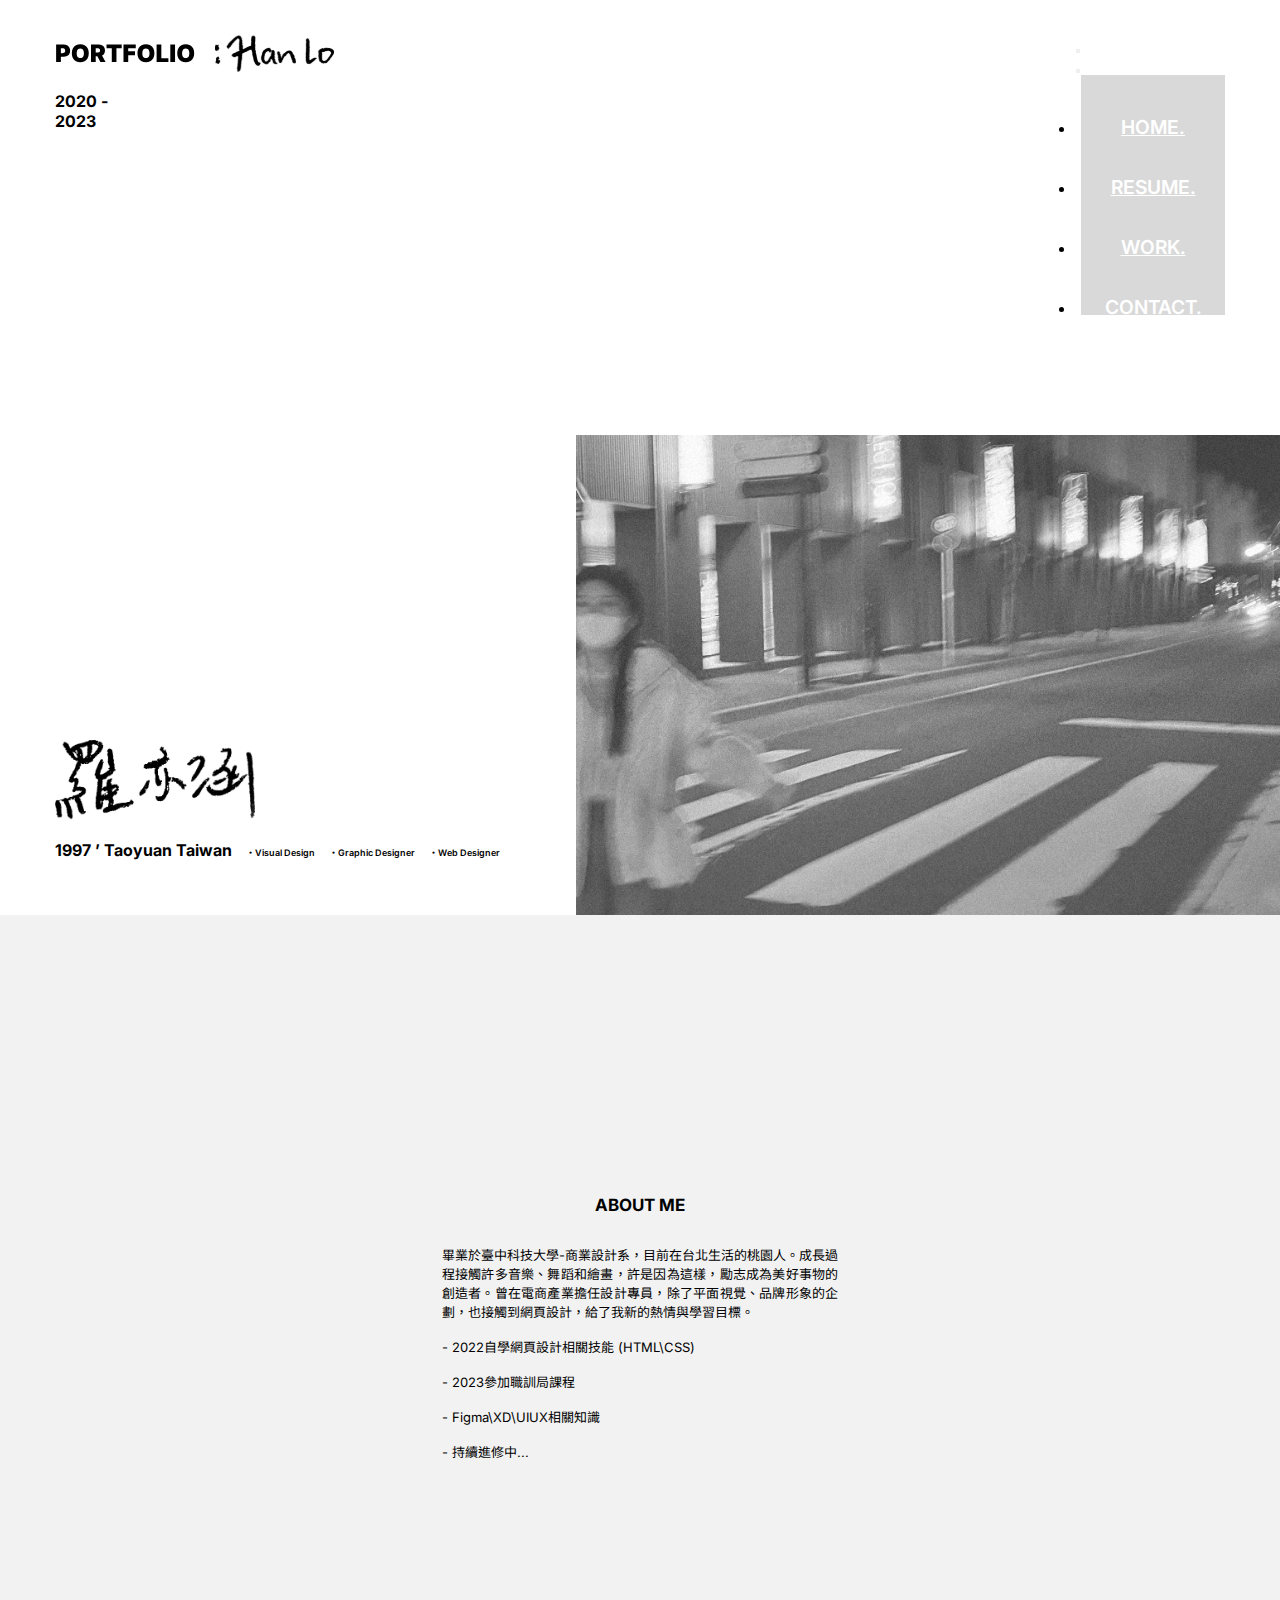
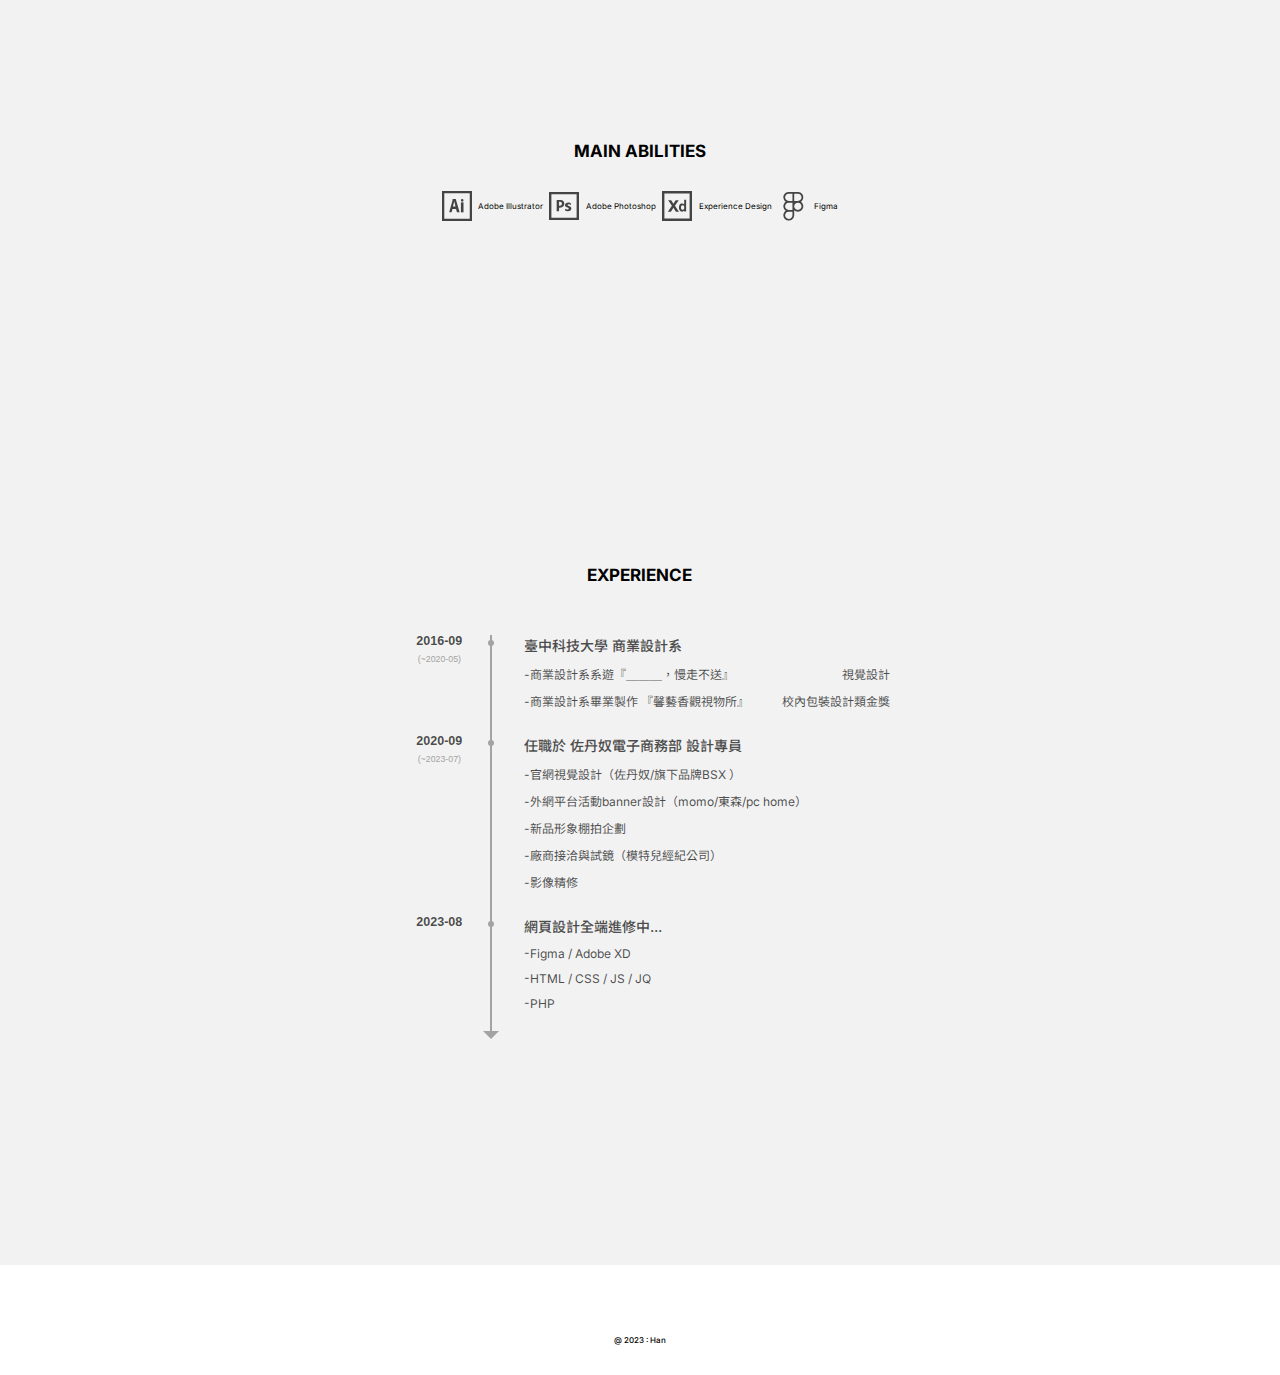
==== han2023/index.html @ e3a48b7e "v1" ====
<!DOCTYPE html>
<html lang="en">

<head>
    <meta charset="UTF-8">
    <meta name="viewport" content="width=device-width, initial-scale=1.0">
    <title>：Han Lo</title>

    <link rel="stylesheet" href="./lightbox2-2.11.4/dist/css/lightbox.min.css">

    <link href="https://cdn.jsdelivr.net/npm/bootstrap@5.1.1/dist/css/bootstrap.min.css" rel="stylesheet"
        integrity="sha384-F3w7mX95PdgyTmZZMECAngseQB83DfGTowi0iMjiWaeVhAn4FJkqJByhZMI3AhiU" crossorigin="anonymous">
    <link href="favicon.ico" type="image/x-icon" rel="icon" />
    <link href="favicon.ico" type="image/x-icon" rel="shortcut icon" />


    <link rel="stylesheet" href="index.css">


</head>

<body>

    <!-------------------------header & nav------------------------->
    <header>
        <div>
            <a href="./index.html">
                <img src="./about_me/po_han.svg" alt="">
            </a>

            <p class="year">2020 -<br>2023 </p>

        </div>

        <nav class="navbar navbar-expand-lg navbar-light ">
            <div class="container-fluid">
                <button class="navbar-toggler" type="button" class="btn btn-primary" type="button"
                    data-bs-toggle="offcanvas" data-bs-target="#offcanvasRight" aria-controls="offcanvasRight">
                    <span class="navbar-toggler-icon"></span>
                </button>
                <div class="offcanvas  offcanvas1">
                    <div class="offcanvas-header">
                        <h5 id="offcanvasRightLabel"></h5>
                        <button type="button" class="btn-close text-reset" data-bs-dismiss="offcanvas"
                            aria-label="Close"></button>
                    </div>
                    <ul class="navbar-nav me-auto mb-2 mb-lg-0 offcanvas-body">
                        <li class="nav-item">
                            <a class="nav-link" aria-current="page" href="index.html">HOME.</a>
                        </li>
                        <li class="nav-item">
                            <a class="nav-link" href="#scrollspyHeading2">RESUME.</a>
                        </li>
                        <li class="nav-item">
                            <a class="nav-link" href="work.html">WORK.</a>
                        </li>
                        <li class="nav-item">
                            <a class="nav-link" href="contact.html">CONTACT.</a>
                        </li>
                    </ul>

                </div>
                <div class="offcanvas offcanvas-end offcanvas2" tabindex="-1" id="offcanvasRight"
                    aria-labelledby="offcanvasRightLabel">
                    <div class="offcanvas-header">
                        <h5 id="offcanvasRightLabel"></h5>
                        <button type="button" class="btn-close text-reset" data-bs-dismiss="offcanvas"
                            aria-label="Close"></button>
                    </div>
                    <ul class="navbar-nav   mb-lg-0 offcanvas-body">
                        <li class="nav-item">
                            <a class="nav-link" aria-current="page" href="index.html">HOME.</a>
                        </li>
                        <li class="nav-item">
                            <a class="nav-link" href="#scrollspyHeading2">RESUME.</a>
                        </li>
                        <li class="nav-item">
                            <a class="nav-link" href="work.html">WORK.</a>
                        </li>
                        <li class="nav-item">
                            <a class="nav-link" href="contact.html">CONTACT.</a>
                        </li>
                    </ul>

                </div>



            </div>
        </nav>


    </header>

    <!-- ================================ main ================================ -->

    <main>

        <div class="mainL">
            <img src="./about_me/loyihan.png" alt="">

            <h2>
                1997 ’ Taoyuan Taiwan
            </h2>
            <p>・Visual Design</p>
            <p>・Graphic Designer</p>
            <p>・Web Designer</p>
        </div>

        <div class="mainR">
            <img src="./about_me/bg_bk01.png" alt="">
        </div>

    </main>




    <!-- ================================ sec1 ================================ -->



    <section data-bs-spy="scroll" data-bs-target="#navbar-example2" data-bs-offset="0" class="scrollspy-example"
        tabindex="0">
        <div class="sec" id="scrollspyHeading2">



            <div class="sec1">
                <h3>ABOUT ME</h3>
                <p>
                    畢業於臺中科技大學-商業設計系，目前在台北生活的桃園人。成長過程接觸許多音樂、舞蹈和繪畫，許是因為這樣，勵志成為美好事物的創造者。曾在電商產業擔任設計專員，除了平面視覺、品牌形象的企劃，也接觸到網頁設計，給了我新的熱情與學習目標。
                    <br>
                    <br>- 2022自學網頁設計相關技能 (HTML\CSS)
                    <br>
                    <br>- 2023參加職訓局課程
                    <br>
                    <br>- Figma\XD\UIUX相關知識
                    <br>
                    <br>- 持續進修中...
                </p>
            </div>



            <div class="sec2">
                <h3>MAIN ABILITIES
                </h3>
                <div class="abi">
                    <img src="./about_me/ai.svg" alt="">
                    <p>Adobe Illustrator</p>
                    <img src="./about_me/ps.svg" alt="">
                    <p>Adobe Photoshop</p>
                    <img src="./about_me/xd.svg" alt="">
                    <p>Experience Design</p>
                    <img src="./about_me/figma.svg" alt="">
                    <p>Figma</p>
                </div>
            </div>

            <div class="sec2_2">
                <h3>MAIN ABILITIES
                </h3>
                <div class="abi">
                    <div class="abi_2">
                        <img src="./about_me/ai.svg" alt="">
                        <p>Adobe Illustrator</p>
                    </div>
                    <div class="abi_2">

                        <img src="./about_me/ps.svg" alt="">
                        <p>Adobe Photoshop</p>
                    </div>
                    <div class="abi_2">

                        <img src="./about_me/xd.svg" alt="">
                        <p>Experience Design</p>
                    </div>
                    <div class="abi_2">

                        <img src="./about_me/figma.svg" alt="">
                        <p>Figma</p>
                    </div>
                </div>
            </div>



        </div>


    </section>







    <!-- ================================sec3 ================================ -->


    <section class="section3">
        <div class="sec3">
            <h3>EXPERIENCE</h3>


            <div class="time_box">

                <div class="time_item" date-is='2016-09'>
                    <ul>
                        <h4 date-from='(~2020-05)'>臺中科技大學 商業設計系</h4>
                        <li>-商業設計系系遊『＿＿＿，慢走不送』 <span>視覺設計</span> </li>
                        <li>-商業設計系畢業製作 『馨藝香觀視物所』 <span>校內包裝設計類金獎</span></li>
                    </ul>
                </div>

                <div class="time_item" date-is='2020-09'>
                    <ul>
                        <h4 date-from='(~2023-07)'>任職於 佐丹奴電子商務部 設計專員</h4>
                        <li>-官網視覺設計（佐丹奴/旗下品牌BSX ）</li>
                        <li>-外網平台活動banner設計（momo/東森/pc home）</li>
                        <li>-新品形象棚拍企劃</li>
                        <li>-廠商接洽與試鏡（模特兒經紀公司）</li>
                        <li>-影像精修</li>
                    </ul>

                </div>

                <div class="time_item" date-is='2023-08'>
                    <ul>
                        <h4>網頁設計全端進修中...</h4>
                        <li>-Figma / Adobe XD</li>
                        <li>-HTML / CSS / JS / JQ</li>
                        <li>-PHP</li>
                    </ul>
                    <div class="t01"></div>

                </div>



            </div>

        </div>

    </section>

    <!-- ________sec4_________ -->

    <section class="section4">
        <div class="sec4">
            <h3>EXPERIENCE</h3>


            <div class="time_box">

                <div class="time_item">
                    <ul>
                        <li>2020-05&nbsp;~&nbsp; 2016-09</li>
                        <h4>臺中科技大學 商業設計系</h4><br>
                        <li>-商業設計系系遊『＿＿＿，慢走不送』 </li>
                        <li>-商業設計系畢業製作 『馨藝香觀視物所』 </li>
                    </ul>
                </div>

                <div class="time_item">
                    <ul>
                        <li>2020-09&nbsp; ~&nbsp; 2023-07</li>
                        <h4>佐丹奴電子商務部 設計專員</h4><br>
                        <li>-官網視覺設計（佐丹奴/旗下品牌BSX ）</li>
                        <li>-外網平台活動banner設計（momo/東森/pc）</li>
                        <li>-新品形象棚拍企劃</li>
                        <li>-廠商接洽與試鏡（模特兒經紀公司）</li>
                        <li>-影像精修</li>
                    </ul>

                </div>

                <div class="time_item">
                    <ul>
                        <li>2023-08&nbsp; ~&nbsp; </li>
                        <h4>網頁設計全端進修中...</h4><br>
                        <li>-Figma / Adobe XD</li>
                        <li>-HTML / CSS / JS / JQ</li>
                        <li>-PHP</li>
                    </ul>
                    <div class="t01"></div>

                </div>



            </div>

        </div>

    </section>






























    <footer>@ 2023 : Han</footer>




    <script src="./lightbox2-2.11.4/dist/js/lightbox-plus-jquery.min.js"></script>

    <script src="https://cdn.jsdelivr.net/npm/bootstrap@5.1.1/dist/js/bootstrap.bundle.min.js"
        integrity="sha384-/bQdsTh/da6pkI1MST/rWKFNjaCP5gBSY4sEBT38Q/9RBh9AH40zEOg7Hlq2THRZ"
        crossorigin="anonymous"></script>





    <!-- -----------------top------------------ -->
    <button type="button" id="BackTop" class="toTop-arrow"></button>
    <script>
        $(function () {
            $('#BackTop').click(function () {
                $('html,body').animate({ scrollTop: 0 }, 333);
            });
            $(window).scroll(function () {
                if ($(this).scrollTop() > 300) {
                    $('#BackTop').fadeIn(222);
                } else {
                    $('#BackTop').stop().fadeOut(222);
                }
            }).scroll();
        });
    </script>

</body>

</html>
---- han2023/index.css ----
@import url('https://fonts.googleapis.com/css2?family=Inter:wght@100;200;300;400;500;600;700;800;900&family=Noto+Sans+TC:wght@100;200;300;400;500;600;700;800;900&display=swap');


/* font-family: 'Inter', sans-serif; */
/* font-family: 'Noto Sans TC', sans-serif; */

:root {
    --f-family-1: 'Inter', 'Noto Sans TC', sans-serif;
}




body {
    width: 100%;
    max-width: 1700px;
    margin: 0 auto;
}




* {
    margin: 0;
    padding: 0;
    box-sizing: border-box;
    font-family: var(--f-family-1);
}





/* =====================-----header=====================----- */




header {

    padding: 35px 55px 120px 55px;
    display: flex;
    justify-content: space-between;
    overflow: hidden;
}


header img {
    display: block;
    width: 100%;
}

.year {
    /* TODO: */

    font-weight: 700;
    font-size: 1em;
}


/* ========================= nav ======================= */

.nav {
    display: flex;
    align-items: flex-end;
    /* min-width: px; */
    padding-bottom: 25px;
    text-align: center;
    padding-left: 100px;
}

.navbar {
    display: block;
    padding-left: 30px;
}

.nav-item {
    text-align: center;
}

nav a {

    display: block;
    width: 7.5em;
    height: 60px;
    margin-left: 5px;
    /* padding-top: 36px; */
    background-color: #D9D9D9;

    font-weight: 600;
    font-size: 1.2em;
    color: #fff;

}

nav ul li a:hover {
    background-color: rgb(164, 164, 164);
}

.nav-link {
    padding-top: 40px;
}


.navbar-light .navbar-nav .nav-link:focus,
.navbar-light .navbar-nav .nav-link {
    color: #fff;
}


.navbar-light .navbar-nav .nav-link:hover {
    color: rgb(255, 255, 255);
}

.navbar-light .navbar-nav .nav-link.active,
.navbar-light .navbar-nav .show>.nav-link {
    color: rgb(255, 255, 255);
}

@media (min-width: 992px) {

    .offcanvas2 {
        display: none;
    }

}

@media (max-width: 991px) {
    .offcanvas1 {
        display: none;
    }

    nav a {
        width: 100%;
        margin-left: 0px;
        background-color: #D9D9D9;
    }

    nav ul li a:hover {
        background-color: rgb(164, 164, 164);
    }

    .offcanvas-body {
        padding: 0;
    }

    .offcanvas-header,
    .offcanvas-body {
        background-color: #D9D9D9;

    }
}

/*  ========================= main =========================  */


main {
    display: flex;
    justify-content: space-between;
    align-items: flex-end;
}


.mainL {
    padding-left: 55px;
    padding-bottom: 55px;
    display: flex;
    justify-content: space-around;
    align-items: baseline;
    position: relative;
}

.mainL img {
    width: 40%;
    position: absolute;
    left: 55px;
    top: -100px;
}

.mainL h2 {
    font-size: 16px;
    font-weight: 700;
    margin-bottom: 0px;
}

.mainL p {
    font-size: 9px;
    font-weight: 600;
    margin-bottom: 0px;
    padding-left: 14px;
}



.mainR {
    width: 55%;
    height: 480px;
    overflow: hidden;

}


.mainR img {
    width: 100%;

}



/* ================================ sec1 ================================ */

section {
    height: 1250px;
    background-color: #f2f2f2;
    position: relative;
}

.sec {
    width: calc(30% + 1vw);
    text-align: justify;
    margin: auto;
    /* text-indent: 35px; */
}

.sec h3 {
    text-align: center;
    font-size: 17px;
    font-weight: 700;
    padding-bottom: 30px;

}



.sec p {
    font-size: 13px;
}


.sec1 {
    padding-top: 280px;
    padding-bottom: 280px;
}



/* ================================ sec2 ================================ */

.abi {
    display: flex;
    justify-content: space-between;
    align-items: center;

}

.abi p {
    font-size: 8px;
    margin-bottom: 0px;

}

.abi img {
    width: 30px;

}

.sec2 {
    padding-bottom: 340px;

}

.sec2_2 {
    display: none;
}


/* ================================ sec3 ================================ */

.section3 {
    height: 700px;
    background-color: #f2f2f2;
    position: relative;
}

.sec3 {
    width: calc(30% + 1vw);
    text-align: justify;
    margin: auto;
    /* text-indent: 35px; */
}

.sec3 h3 {
    text-align: center;
    font-size: 17px;
    font-weight: 700;
    padding-bottom: 30px;

}


.sec3 h4 {
    font-size: 14px;
    font-weight: 550;
    padding-bottom: 10px;
}

.time_box {
    padding-top: 20px;
}


.time_box ul {
    padding-left: 0;
}

.time_box li {
    list-style-type: none;
    font-size: 12px;
    padding-bottom: 10px;
    display: flex;
    justify-content: space-between;
}



.time_item {
    width: 400px;

    padding: 0em 0em 1em 2em;
    position: relative;
    color: rgba(0, 0, 0, 0.7);
    border-left: 2px solid #A3A3A3;
    margin-left: 3em;

}

.time_item::before {
    content: attr(date-is);
    position: absolute;
    left: -6em;
    font-weight: bold;
    top: -1px;
    display: block;
    font-family: "Roboto", sans-serif;
    font-weight: 700;
    font-size: 0.785rem;
}

.time_item::after {
    width: 6px;
    height: 6px;
    display: block;
    top: .3em;
    position: absolute;
    left: -4px;
    border-radius: 10px;
    content: "";
    border: 0px solid #A3A3A3;
    background: #A3A3A3;

}

h4::before {
    content: attr(date-from);
    width: auto;
    position: absolute;
    left: -8.4em;

    top: 19px;
    display: block;
    font-family: "Roboto", sans-serif;
    font-weight: 500;
    font-size: 0.55rem;
    color: #A3A3A3;
}






/* ----t01--- */
.t01 {

    width: 0;
    height: 0;
    border: 8px solid;
    border-color: #a3a3a3 transparent transparent transparent;
    position: absolute;
    bottom: -10px;
    left: -9px;

}


/* ----------sec4----------- */
.section4 {
    display: none;
}







/* ========================== footer ======================= */



footer {
    font-size: 8px;
    font-weight: 500;
    text-align: center;
    padding: 70px 0 30px 0;

}



/* =======================top========================= */


.toTop-arrow {
	width: 3rem;
	height: 3rem;
	padding: 0;
	margin: 0;
	border: 0;
	border-radius: 50%;
	opacity: 0.6;
	background: #000;
	cursor: pointer;
	position:fixed;
	right: 3rem;
	bottom: 3rem;
	display: none;
}
.toTop-arrow::before, .toTop-arrow::after {
	width: 18px;
	height: 4px;
	border-radius: 3px;
	background: #7e7e7e;
	position: absolute;
	content: "";
}
.toTop-arrow::before {
	transform: rotate(-45deg) translate(0, -50%);
	left: 0.73rem;
}
.toTop-arrow::after {
	transform: rotate(45deg) translate(0, -50%);
	right: 0.73rem;
}
.toTop-arrow:focus {outline: none;}



/* #########################1200PX########################## */

/* =====================-----header=====================----- */

/*  ========================= main =========================  */


@media (max-width: 1200px) {

    main {
        display: block;
    }

    .mainL {
        padding-right: 60px;
        ;
        justify-content: flex-end;
    }

    .mainL img {
        width: 12%;
        top: -15px;
    }



    .mainR {
        width: 100%;
    }


    .mainR img {
        width: 100%;
        object-fit: contain;
    }


    /* ================================ sec1 ================================ */

    section {
        height: 1250px;
    }

    .sec {
        width: calc(50% + 1vw);
    }

    .sec h3 {
        font-size: 20px;
    }

    .sec p {
        font-size: 16px;
    }


    /* ================================ sec2 ================================ */


    .abi p {
        font-size: 10px;
        margin-bottom: 0px;
        padding-left: 2px;
    }

    .abi img {
        width: 30px;
    }

    .sec2 {
        padding-bottom: 0;
    }


    /* ================================ sec3 ================================ */

    .section3 {
        margin-bottom: 0px;
        height: 760px;
    }

    .sec3 {
        width: calc(40% - 1vw);
    }

    .sec3 h3 {
        padding-bottom: 20px;
    }

    .sec3 h4 {
        font-size: 20px;
    }

    .time_box li {
        font-size: 13px;
    }



    /* ----t01--- */
    /* ========================== footer ======================= */


}





/* #########################500PX########################## */

/* =====================-----header=====================----- */
@media (max-width: 500px) {
    header {
        padding: 35px 30px 50px 30px;
    }

    /*  ========================= main =========================  */



    .mainL {
        display: none;
    }


    .mainR {
        height: 400px;
        width: 100%;
    }


    .mainR img {
        width: auto;
        height: 100%;
        object-fit: contain;
    }

    /* ================================ sec1 ================================ */
    .sec1 {
        padding-top: 150px;
        padding-bottom: 150px;
    }

    .sec {
        width: 60%;
    }

    .sec p {
        font-size: 14px;
    }


    /* ================================ sec2 ================================ */

    .sec2 {
        display: none;
    }


    .abi {
        display: block;
    }

    .abi p {
        font-size: calc(8px + 1vw);
        margin-bottom: 0px;
        padding-left: 2px;
    }

    .abi img {
        width: 30px;
    }

    .sec2_2 {
        display: block;
    }

    .sec2_2 .abi_2 {
        display: flex;
        justify-content: space-between;
        padding-bottom: 20px;
    }

    /* ================================ sec3 ================================ */

    .section3 {
        display: none;
    }



    /* ================================ sec4 ================================ */

    .section4 {
        display: block;
        overflow: hidden;
    }

    .time_item {
        margin-left: 40px;

    }

    .time_item:first-child {
        margin-top: 40px;
    }

    .section4 {
        margin-bottom: 0px;
        height: 800px;
    }

    .sec4 {
        width: calc(35% + 1vw);
        position: relative;
    }

    .sec4 h3 {
        padding-bottom: 20px;
        position: absolute;
        right: calc(-120px + 1vw);
        font-weight: 700;
        font-size: calc(16px + 1vw);

    }

    .sec4 h4 {
        font-size: 18px;
    }

    .time_box li {
        font-size: calc(8px + 1vw);
    }




    /* ----t01--- */
    /* ========================== footer ======================= */


}
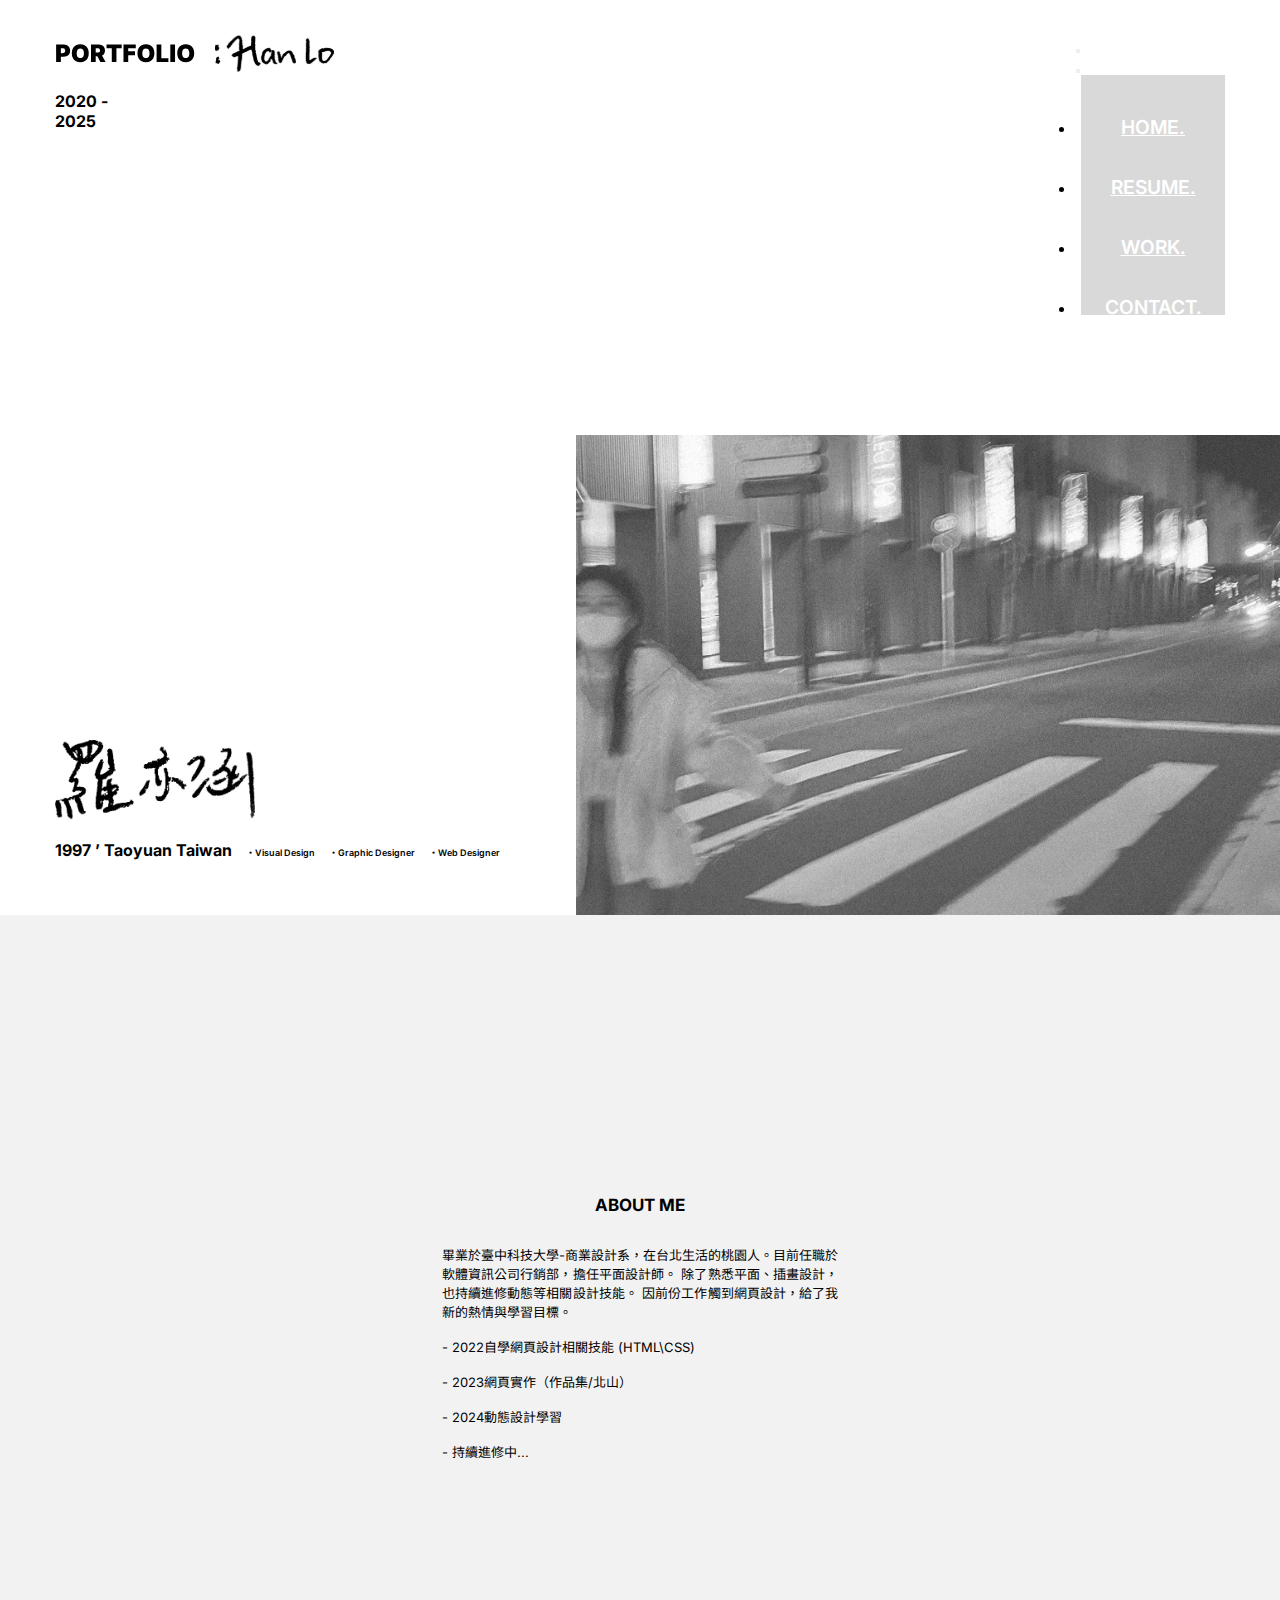
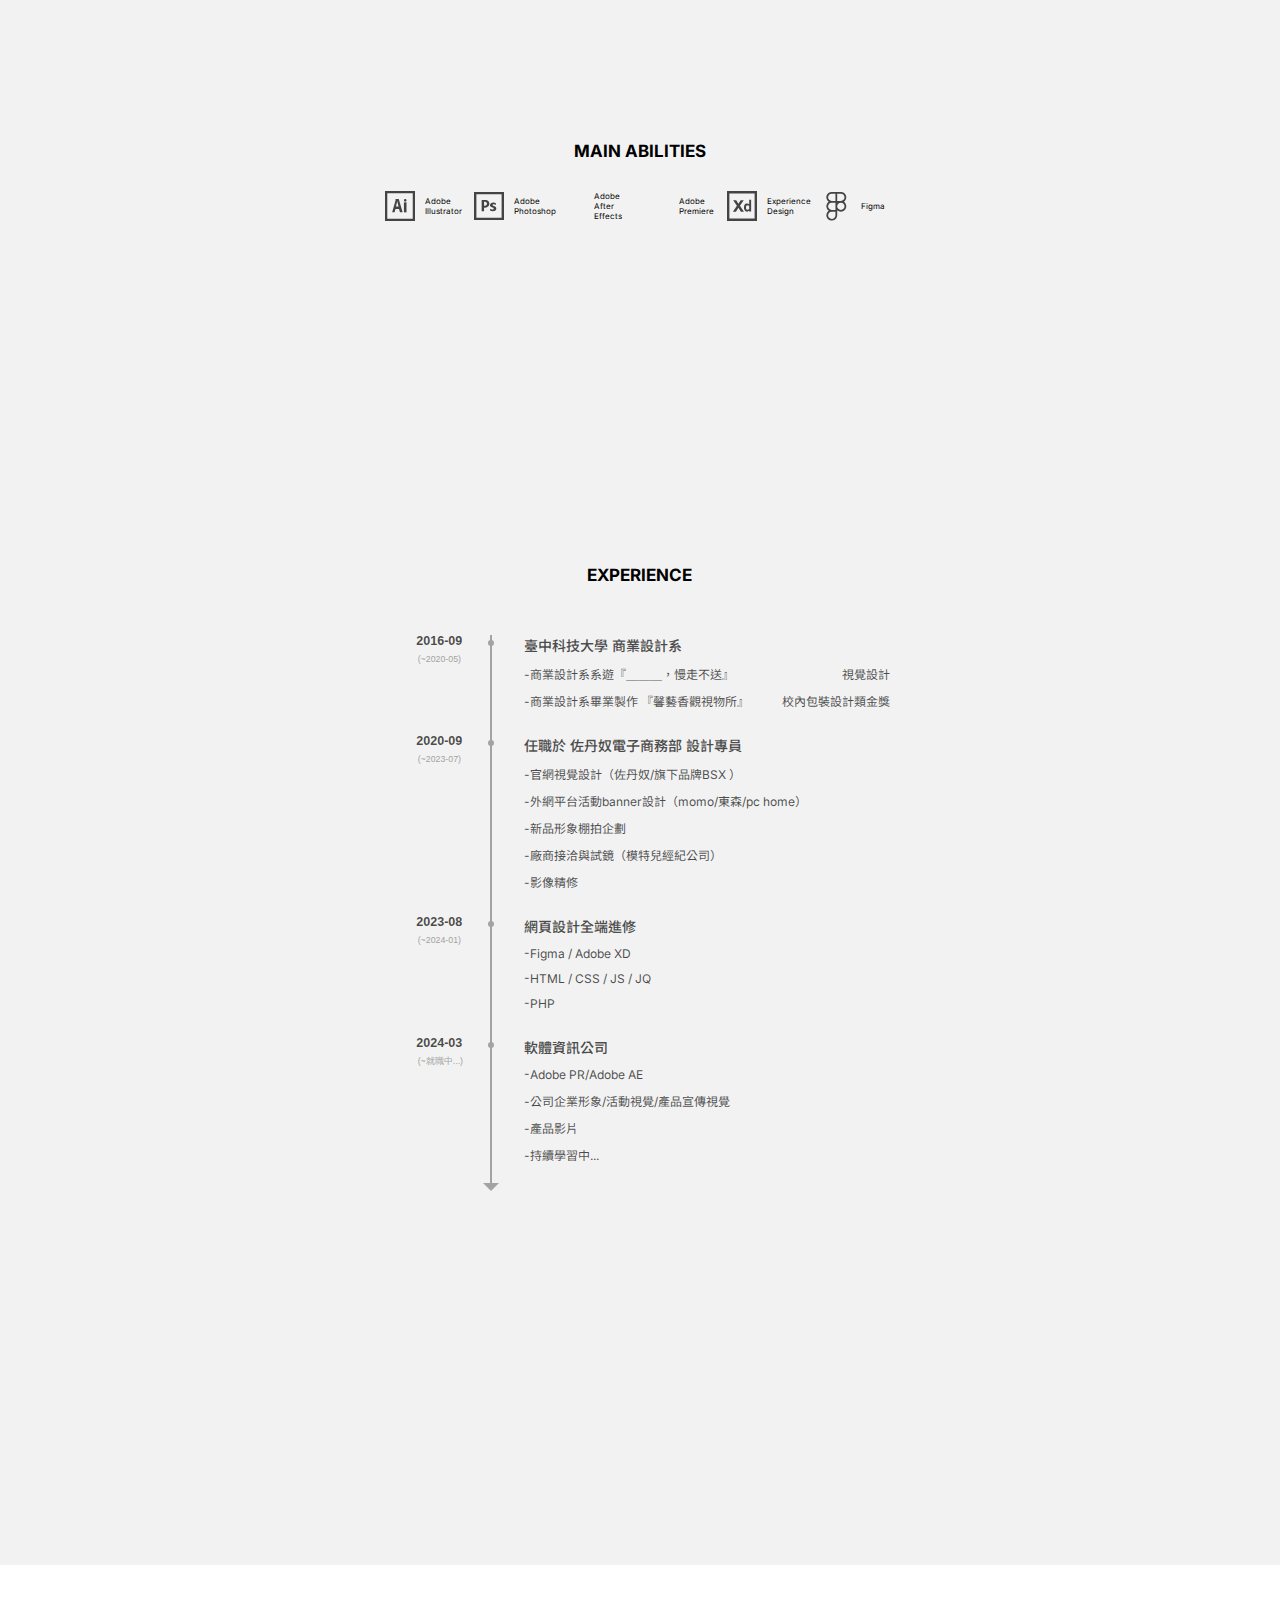
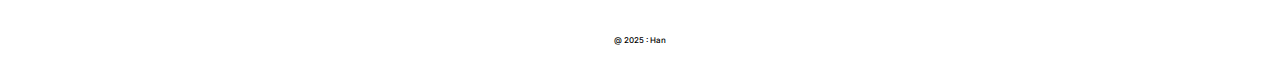
==== commit bed9d49f: "Add files via upload" ====
--- a/han2023/index.html
+++ b/han2023/index.html
@@ -28,7 +28,7 @@
                 <img src="./about_me/po_han.svg" alt="">
             </a>
 
-            <p class="year">2020 -<br>2023 </p>
+            <p class="year">2020 -<br>2025 </p>
 
         </div>
 
@@ -129,18 +129,21 @@
             <div class="sec1">
                 <h3>ABOUT ME</h3>
                 <p>
-                    畢業於臺中科技大學-商業設計系，目前在台北生活的桃園人。成長過程接觸許多音樂、舞蹈和繪畫，許是因為這樣，勵志成為美好事物的創造者。曾在電商產業擔任設計專員，除了平面視覺、品牌形象的企劃，也接觸到網頁設計，給了我新的熱情與學習目標。
+                    畢業於臺中科技大學-商業設計系，在台北生活的桃園人。目前任職於軟體資訊公司行銷部，擔任平面設計師。
+                    除了熟悉平面、插畫設計，也持續進修動態等相關設計技能。
+                    因前份工作觸到網頁設計，給了我新的熱情與學習目標。
                     <br>
                     <br>- 2022自學網頁設計相關技能 (HTML\CSS)
                     <br>
-                    <br>- 2023參加職訓局課程
+                    <br>- 2023網頁實作（作品集/北山）
                     <br>
-                    <br>- Figma\XD\UIUX相關知識
+                    <br>- 2024動態設計學習
                     <br>
                     <br>- 持續進修中...
                 </p>
             </div>
 
+    <!-- ================================ sec2 ================================ -->
 
 
             <div class="sec2">
@@ -151,6 +154,10 @@
                     <p>Adobe Illustrator</p>
                     <img src="./about_me/ps.svg" alt="">
                     <p>Adobe Photoshop</p>
+                    <img src="./about_me/ae.svg" alt="">
+                    <p>Adobe After Effects</p>
+                    <img src="./about_me/pr.svg" alt="">
+                    <p>Adobe Premiere</p>
                     <img src="./about_me/xd.svg" alt="">
                     <p>Experience Design</p>
                     <img src="./about_me/figma.svg" alt="">
@@ -166,16 +173,27 @@
                         <img src="./about_me/ai.svg" alt="">
                         <p>Adobe Illustrator</p>
                     </div>
-                    <div class="abi_2">
-
+
+                    <div class="abi_2">
                         <img src="./about_me/ps.svg" alt="">
                         <p>Adobe Photoshop</p>
                     </div>
-                    <div class="abi_2">
-
+
+                    <div class="abi_2">
+                        <img src="./about_me/ae.svg" alt="">
+                        <p>Adobe After Effects</p>
+                    </div>
+
+                    <div class="abi_2">
+                        <img src="./about_me/pr.svg" alt="">
+                        <p>Adobe Premiere</p>
+                    </div>
+
+                    <div class="abi_2">
                         <img src="./about_me/xd.svg" alt="">
                         <p>Experience Design</p>
                     </div>
+
                     <div class="abi_2">
 
                         <img src="./about_me/figma.svg" alt="">
@@ -229,10 +247,22 @@
 
                 <div class="time_item" date-is='2023-08'>
                     <ul>
-                        <h4>網頁設計全端進修中...</h4>
+                        <h4 date-from='(~2024-01)'>網頁設計全端進修</h4>
                         <li>-Figma / Adobe XD</li>
                         <li>-HTML / CSS / JS / JQ</li>
                         <li>-PHP</li>
+                    </ul>
+
+
+                </div>
+
+                <div class="time_item" date-is='2024-03'>
+                    <ul>
+                        <h4 date-from='(~就職中...)'>軟體資訊公司</h4>
+                        <li>-Adobe PR/Adobe AE</li>
+                        <li>-公司企業形象/活動視覺/產品宣傳視覺</li>
+                        <li>-產品影片</li>
+                        <li>-持續學習中...</li>
                     </ul>
                     <div class="t01"></div>
 
@@ -285,12 +315,22 @@
                         <li>-HTML / CSS / JS / JQ</li>
                         <li>-PHP</li>
                     </ul>
+                    
+                </div>
+
+                <div class="time_item">
+                    <ul>
+                        <li>2023-08&nbsp; ~&nbsp; </li>
+                        <h4>網頁設計全端進修中...</h4><br>
+                        <li>-Figma / Adobe XD</li>
+                        <li>-HTML / CSS / JS / JQ</li>
+                        <li>-PHP</li>
+                    </ul>
                     <div class="t01"></div>
 
                 </div>
 
 
-
             </div>
 
         </div>
@@ -326,7 +366,7 @@
 
 
 
-    <footer>@ 2023 : Han</footer>
+    <footer>@ 2025 : Han</footer>
 
 
 
--- a/han2023/index.css
+++ b/han2023/index.css
@@ -256,7 +256,8 @@
 .abi p {
     font-size: 8px;
     margin-bottom: 0px;
-
+    padding-right: 10px;
+    padding-left: 10px;
 }
 
 .abi img {
@@ -266,7 +267,8 @@
 
 .sec2 {
     padding-bottom: 340px;
-
+    display: grid;
+    place-content: center;
 }
 
 .sec2_2 {
@@ -277,7 +279,7 @@
 /* ================================ sec3 ================================ */
 
 .section3 {
-    height: 700px;
+    height: 1000px;
     background-color: #f2f2f2;
     position: relative;
 }
@@ -568,7 +570,7 @@
 /* #########################500PX########################## */
 
 /* =====================-----header=====================----- */
-@media (max-width: 500px) {
+@media (max-width: 660px) {
     header {
         padding: 35px 30px 50px 30px;
     }
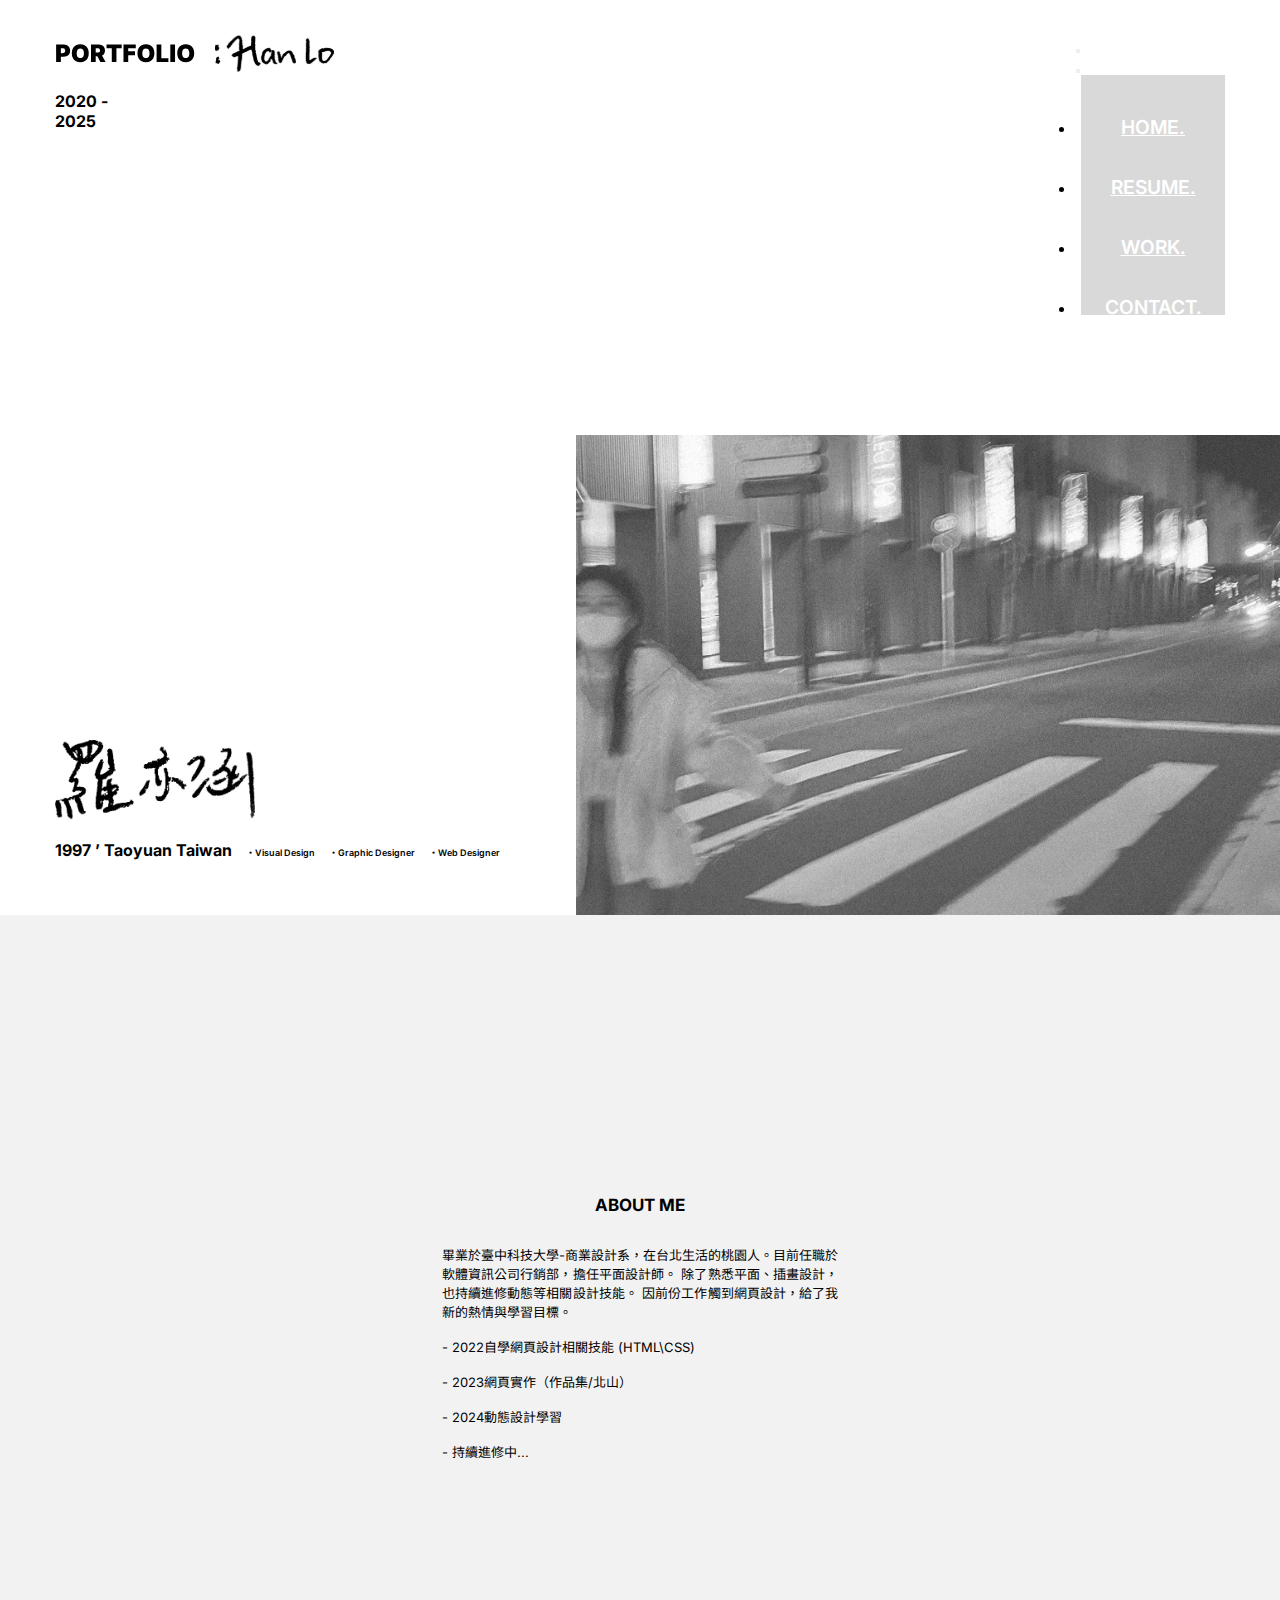
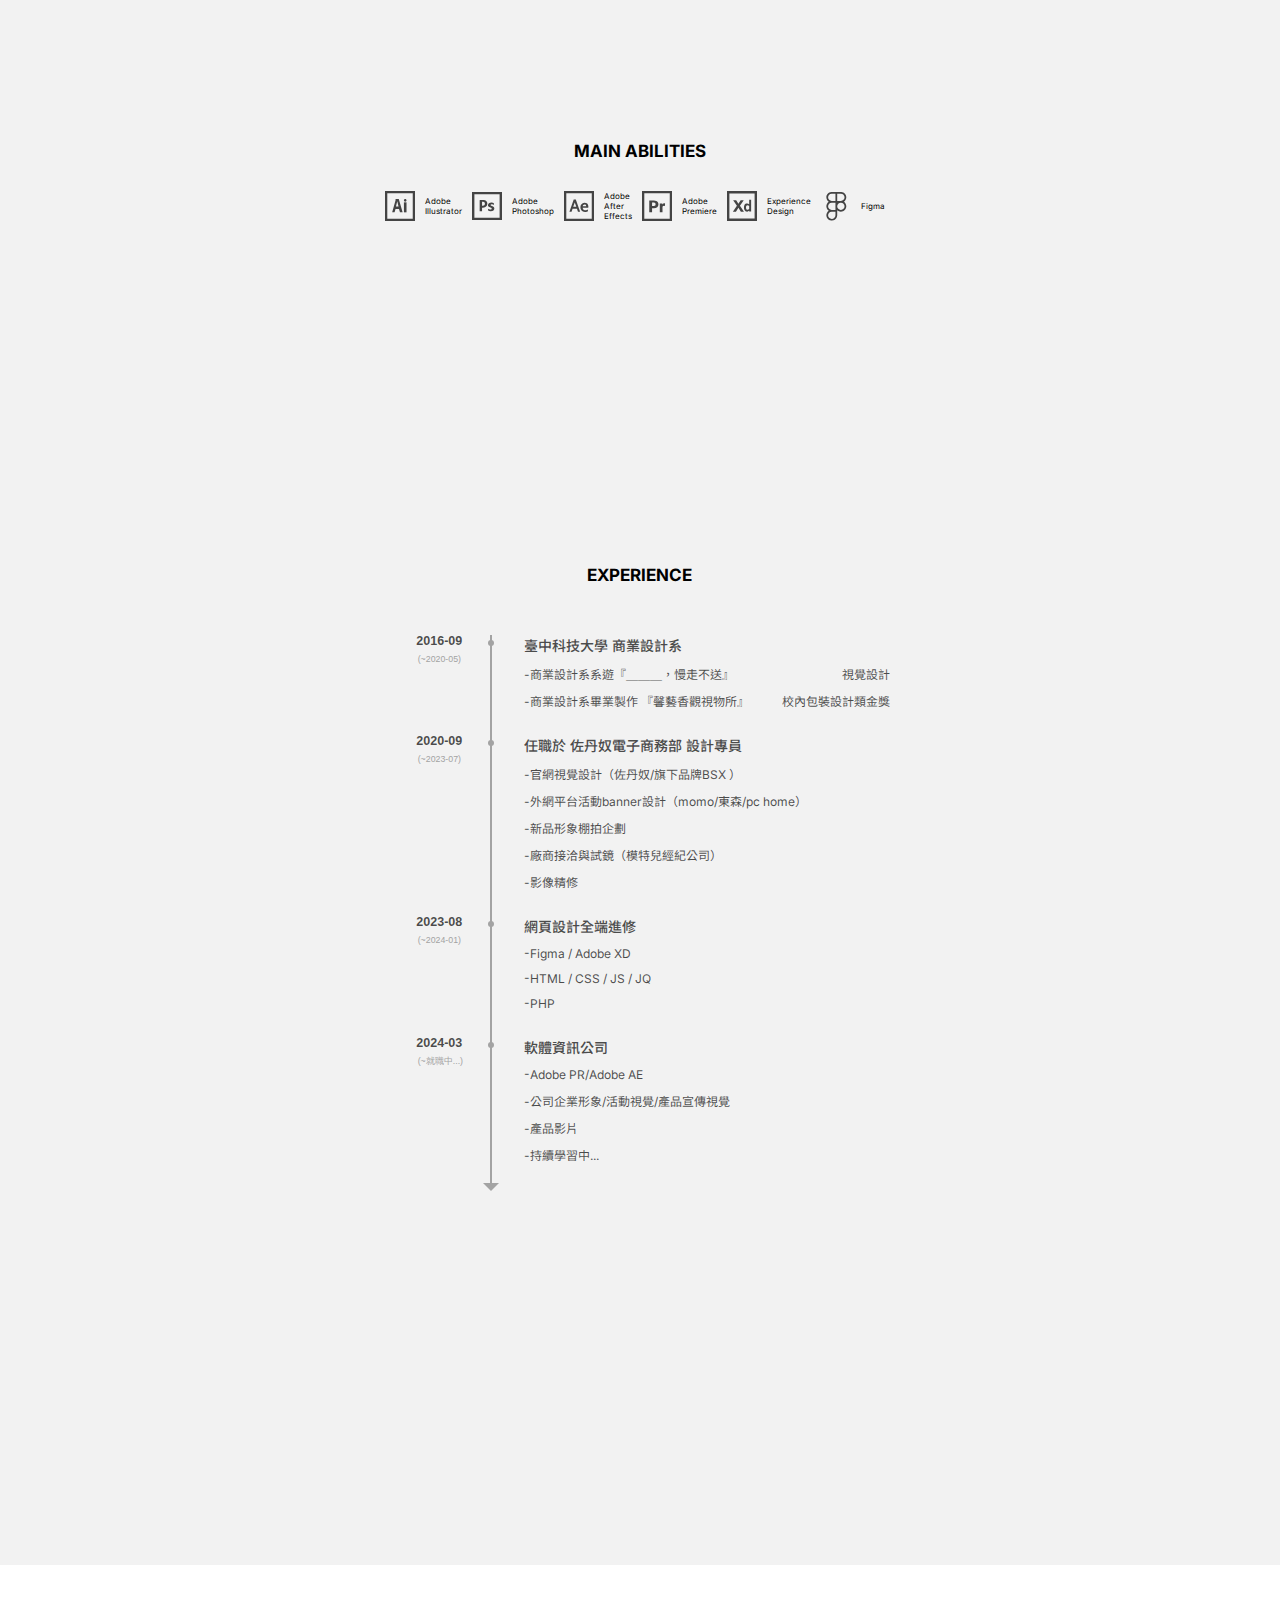
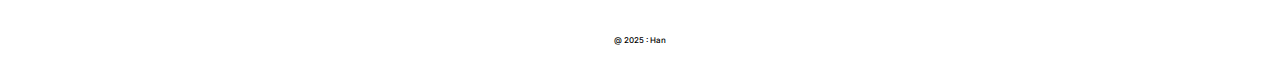
==== commit 2fc9ae1d: "Update index.html" ====
--- a/han2023/index.html
+++ b/han2023/index.html
@@ -309,23 +309,28 @@
 
                 <div class="time_item">
                     <ul>
-                        <li>2023-08&nbsp; ~&nbsp; </li>
-                        <h4>網頁設計全端進修中...</h4><br>
+                        <li>2023-08&nbsp; ~&nbsp;2024-01 </li>
+
+                        <h4>網頁設計全端進修</h4>
                         <li>-Figma / Adobe XD</li>
                         <li>-HTML / CSS / JS / JQ</li>
                         <li>-PHP</li>
+
                     </ul>
                     
                 </div>
 
                 <div class="time_item">
-                    <ul>
-                        <li>2023-08&nbsp; ~&nbsp; </li>
-                        <h4>網頁設計全端進修中...</h4><br>
-                        <li>-Figma / Adobe XD</li>
-                        <li>-HTML / CSS / JS / JQ</li>
-                        <li>-PHP</li>
-                    </ul>
+                   
+                    <ul>
+                        <li>2024-03&nbsp; ~&nbsp; </li>
+                        <h4 >軟體資訊公司</h4>
+                        <li>-Adobe PR/Adobe AE</li>
+                        <li>-公司企業形象/活動視覺/產品宣傳視覺</li>
+                        <li>-產品影片</li>
+                        <li>-持續學習中...</li>
+                    </ul>
+
                     <div class="t01"></div>
 
                 </div>
@@ -400,4 +405,4 @@
 
 </body>
 
-</html>+</html>
--- a/han2023/index.css
+++ b/han2023/index.css
@@ -536,7 +536,7 @@
 
     .section3 {
         margin-bottom: 0px;
-        height: 760px;
+        height: 1000px;
     }
 
     .sec3 {
@@ -655,6 +655,7 @@
     .section4 {
         display: block;
         overflow: hidden;
+	
     }
 
     .time_item {
@@ -668,7 +669,7 @@
 
     .section4 {
         margin-bottom: 0px;
-        height: 800px;
+        height: 1000px;
     }
 
     .sec4 {
